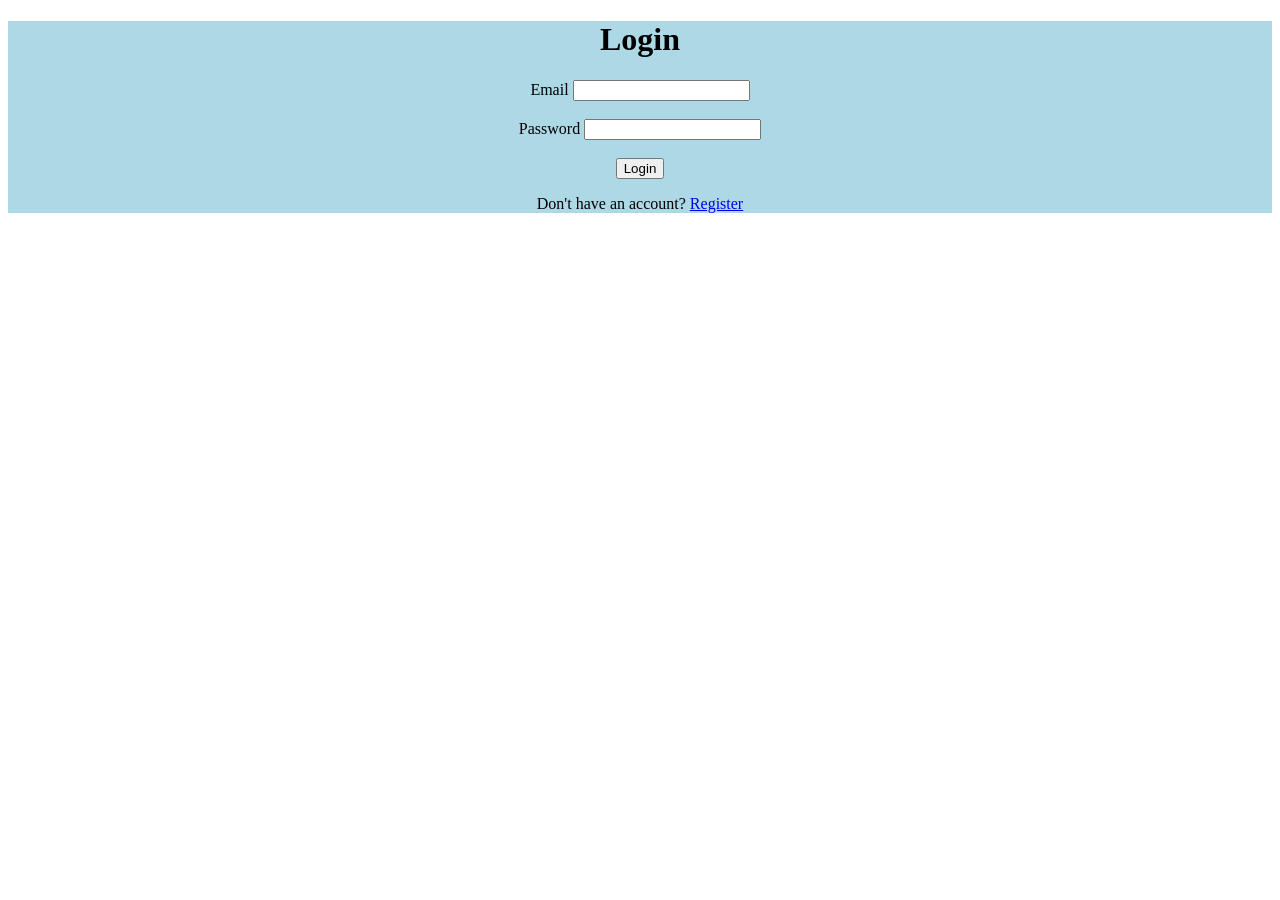
==== login.html @ 581c2350 "adding all the files" ====
<!DOCTYPE html>
<html>
<head>
    <title>Login</title>
    <link rel="stylesheet" type="text/css" href="style.css">
</head>
<body>


 <div class="container">
    <h1>Login</h1>
    <form>
        <label>Email</label>
        <input type="email" id="email">

        <br><br>

        <label>Password</label>
        <input type="password" id="password">

        <br><br>

        <button id="loginBtn">
            Login
        </button>
    </form>
    

    <p>
        Don't have an account?
        <a href="register.html">Register</a>
    </p>
 </div>

    <script src="log.js"></script>

</body>
</html>
---- style.css ----
.container {
    text-align: center;
    background-color: lightblue;
}
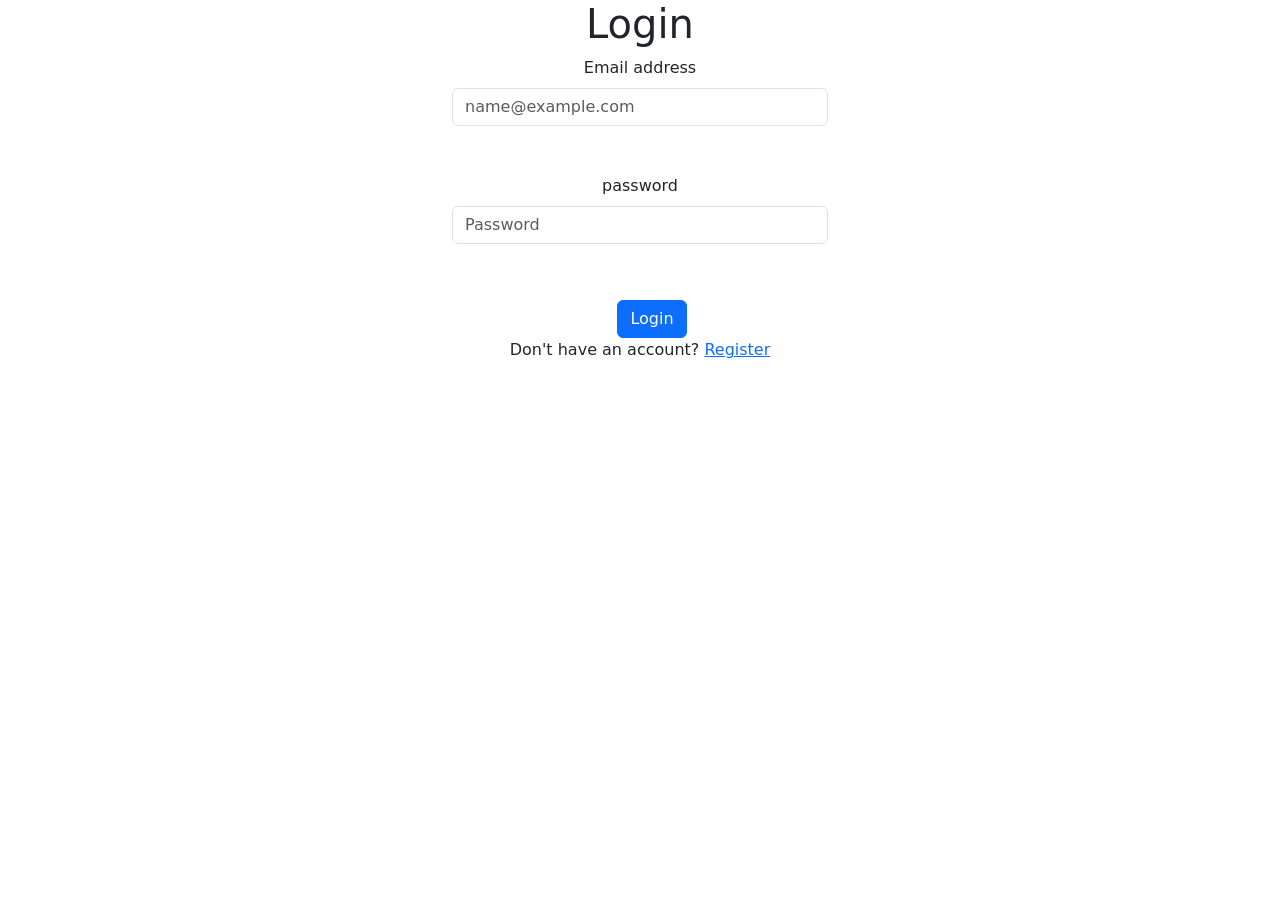
==== commit 49b4b0f2: "added a duplicate file" ====
--- a/login.html
+++ b/login.html
@@ -1,38 +1,46 @@
-<!DOCTYPE html>
+<!doctype html>
 <html>
-<head>
+  <head>
     <title>Login</title>
-    <link rel="stylesheet" type="text/css" href="style.css">
-</head>
-<body>
+    
+    <link
+      href="https://cdn.jsdelivr.net/npm/bootstrap@5.3.8/dist/css/bootstrap.min.css"
+      rel="stylesheet"
+      integrity="sha384-sRIl4kxILFvY47J16cr9ZwB07vP4J8+LH7qKQnuqkuIAvNWLzeN8tE5YBujZqJLB"
+      crossorigin="anonymous"
+    />
+    <link rel="stylesheet" type="text/css" href="style.css" />
+  </head>
+  <body>
+    <div class="container">
+      <h1 style="text-align: center;">Login</h1>
+      <form>
+        <label for="exampleFormControlInput1" class="form-label">Email address</label>
+  <input type="email" class="form-control" id="exampleFormControlInput1" placeholder="name@example.com">
 
+        <br /><br />
 
- <div class="container">
-    <h1>Login</h1>
-    <form>
-        <label>Email</label>
-        <input type="email" id="email">
+       <label for="exampleFormControlInput1" class="form-label">password</label>
+  <input type="password" class="form-control" id="exampleFormControlInput1" placeholder="Password">
 
-        <br><br>
+        <br /><br />
 
-        <label>Password</label>
-        <input type="password" id="password">
+        <div class="container">
+          <button id="loginBtn" class="btn btn-primary mt-2">Login</button>
+        </div>
+      </form>
 
-        <br><br>
-
-        <button id="loginBtn">
-            Login
-        </button>
-    </form>
-    
-
-    <p>
+      <p>
         Don't have an account?
         <a href="register.html">Register</a>
-    </p>
- </div>
+      </p>
+    </div>
 
     <script src="log.js"></script>
-
-</body>
-</html>+    <script
+      src="https://cdn.jsdelivr.net/npm/bootstrap@5.3.8/dist/js/bootstrap.bundle.min.js"
+      integrity="sha384-FKyoEForCGlyvwx9Hj09JcYn3nv7wiPVlz7YYwJrWVcXK/BmnVDxM+D2scQbITxI"
+      crossorigin="anonymous"
+    ></script>
+  </body>
+</html>
--- a/style.css
+++ b/style.css
@@ -1,4 +1,5 @@
 .container {
     text-align: center;
-    background-color: lightblue;
+    width: 400px;
+   
 }
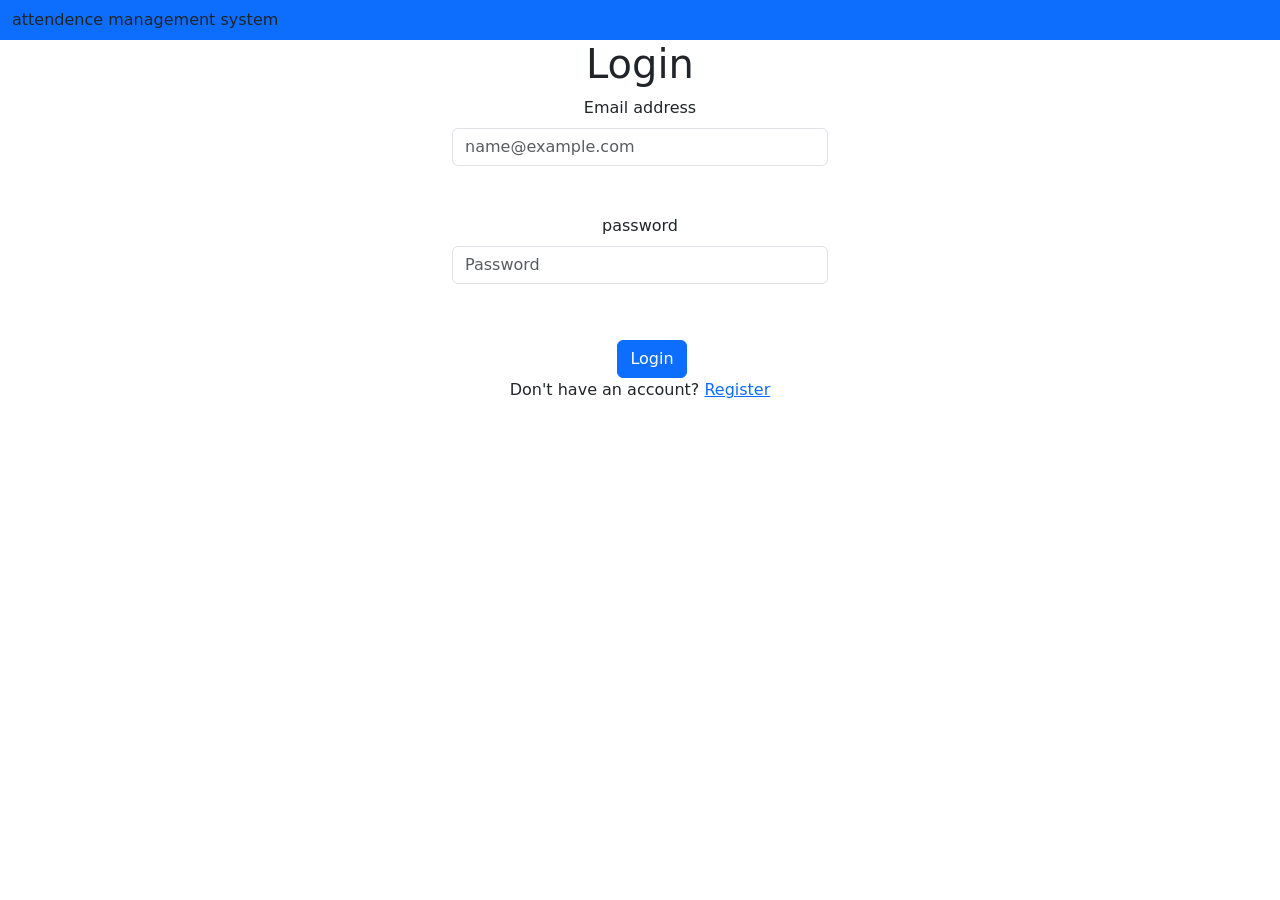
==== commit c818d07a: "addeded reports page" ====
--- a/login.html
+++ b/login.html
@@ -12,6 +12,14 @@
     <link rel="stylesheet" type="text/css" href="style.css" />
   </head>
   <body>
+    <nav class="navbar bg-primary">
+     <div class="container-fluid">
+        <span style="text-align: center;"> attendence management system</span>
+        
+            
+        </div>
+     </div>
+     </nav>
     <div class="container">
       <h1 style="text-align: center;">Login</h1>
       <form>
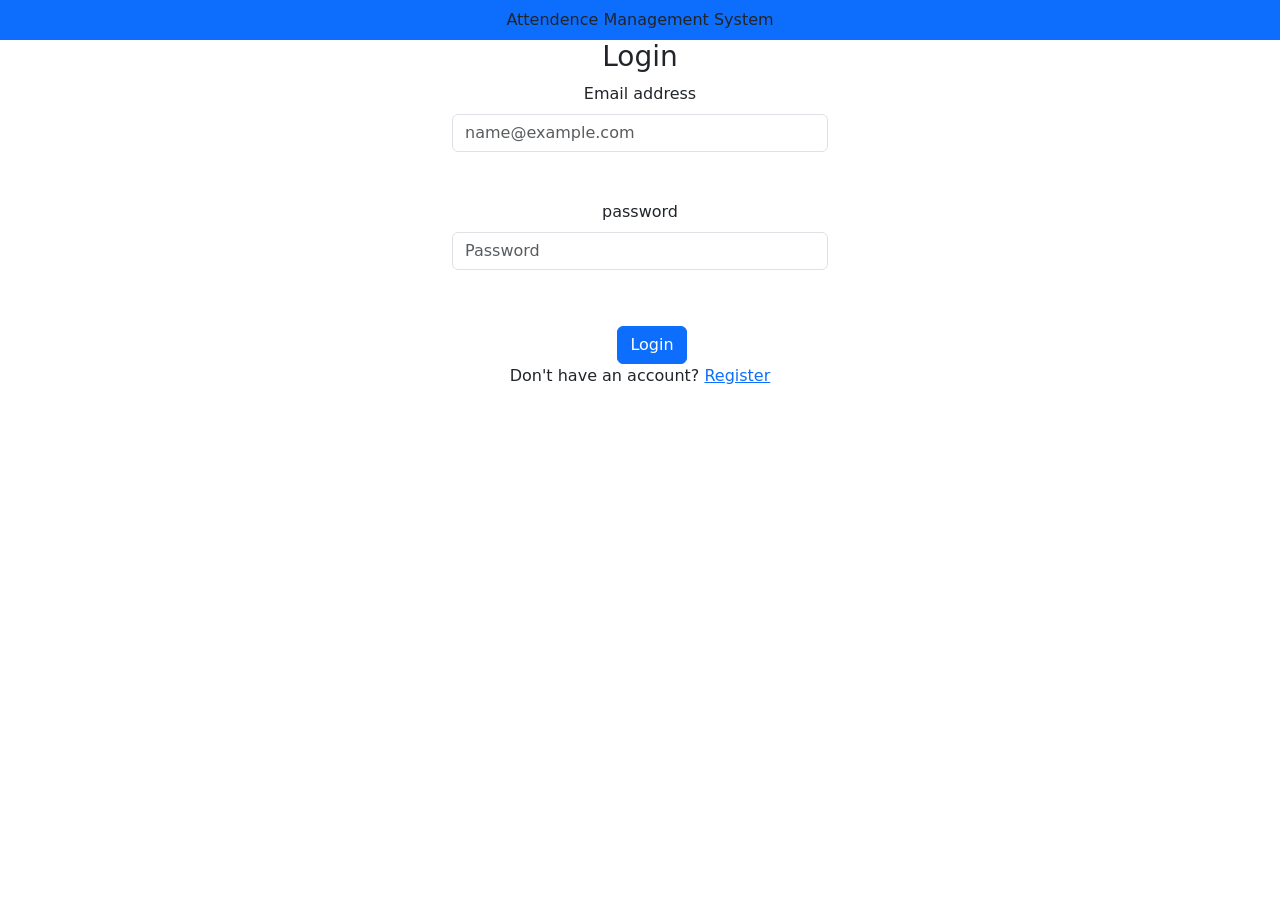
==== commit 6933fdb3: "added navbar in login page" ====
--- a/login.html
+++ b/login.html
@@ -13,15 +13,15 @@
   </head>
   <body>
     <nav class="navbar bg-primary">
-     <div class="container-fluid">
-        <span style="text-align: center;"> attendence management system</span>
+     <div class="container-fluid justify-content-center">
+        <span style="text-align: center;"> Attendence Management System</span>
         
             
         </div>
      </div>
      </nav>
     <div class="container">
-      <h1 style="text-align: center;">Login</h1>
+      <h3 style="text-align: center;">Login</h3>
       <form>
         <label for="exampleFormControlInput1" class="form-label">Email address</label>
   <input type="email" class="form-control" id="exampleFormControlInput1" placeholder="name@example.com">
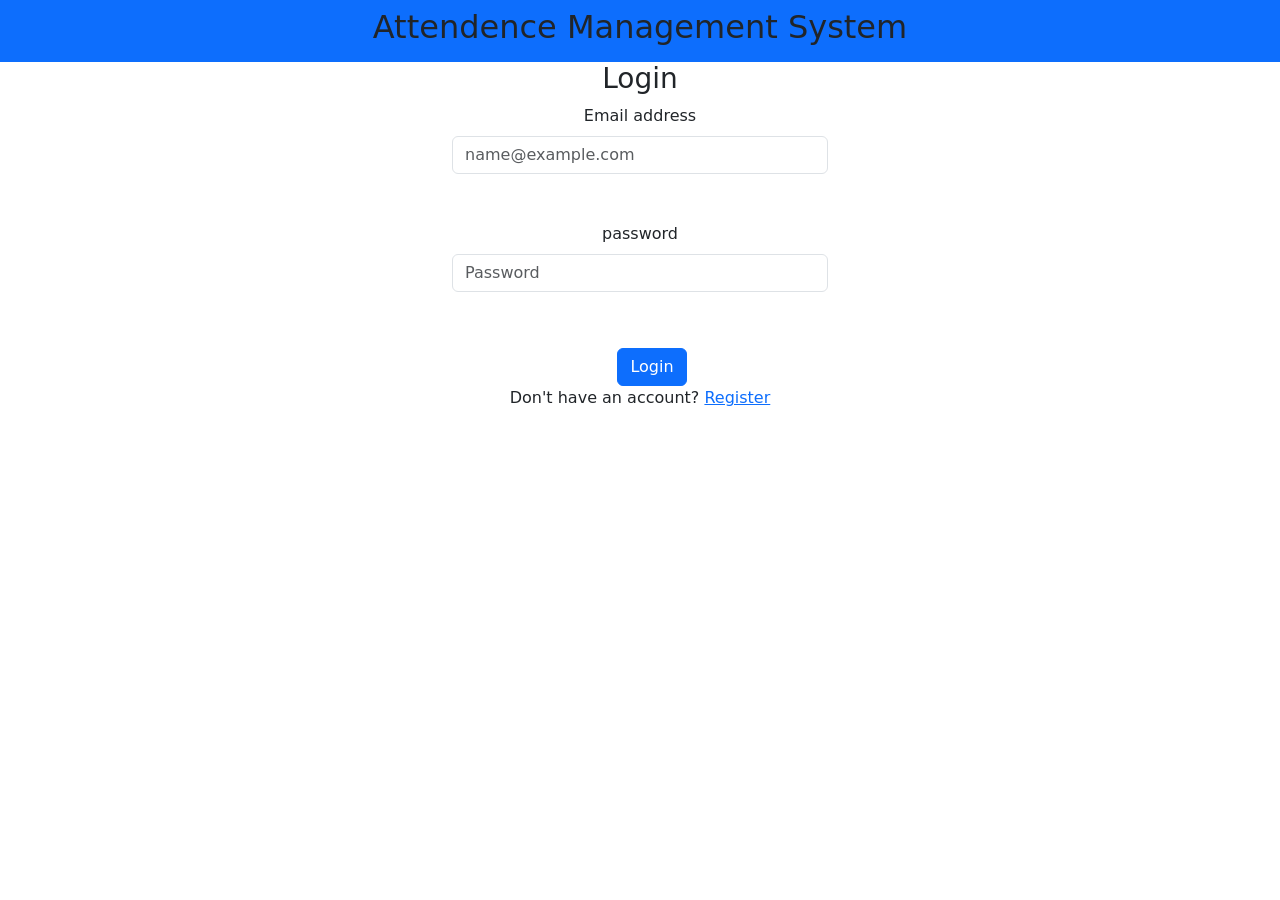
==== commit a4b52b1a: "learning js" ====
--- a/login.html
+++ b/login.html
@@ -14,7 +14,7 @@
   <body>
     <nav class="navbar bg-primary">
      <div class="container-fluid justify-content-center">
-        <span style="text-align: center;"> Attendence Management System</span>
+        <span style="text-align: center;"> <h2>Attendence Management System</h2></span>
         
             
         </div>
